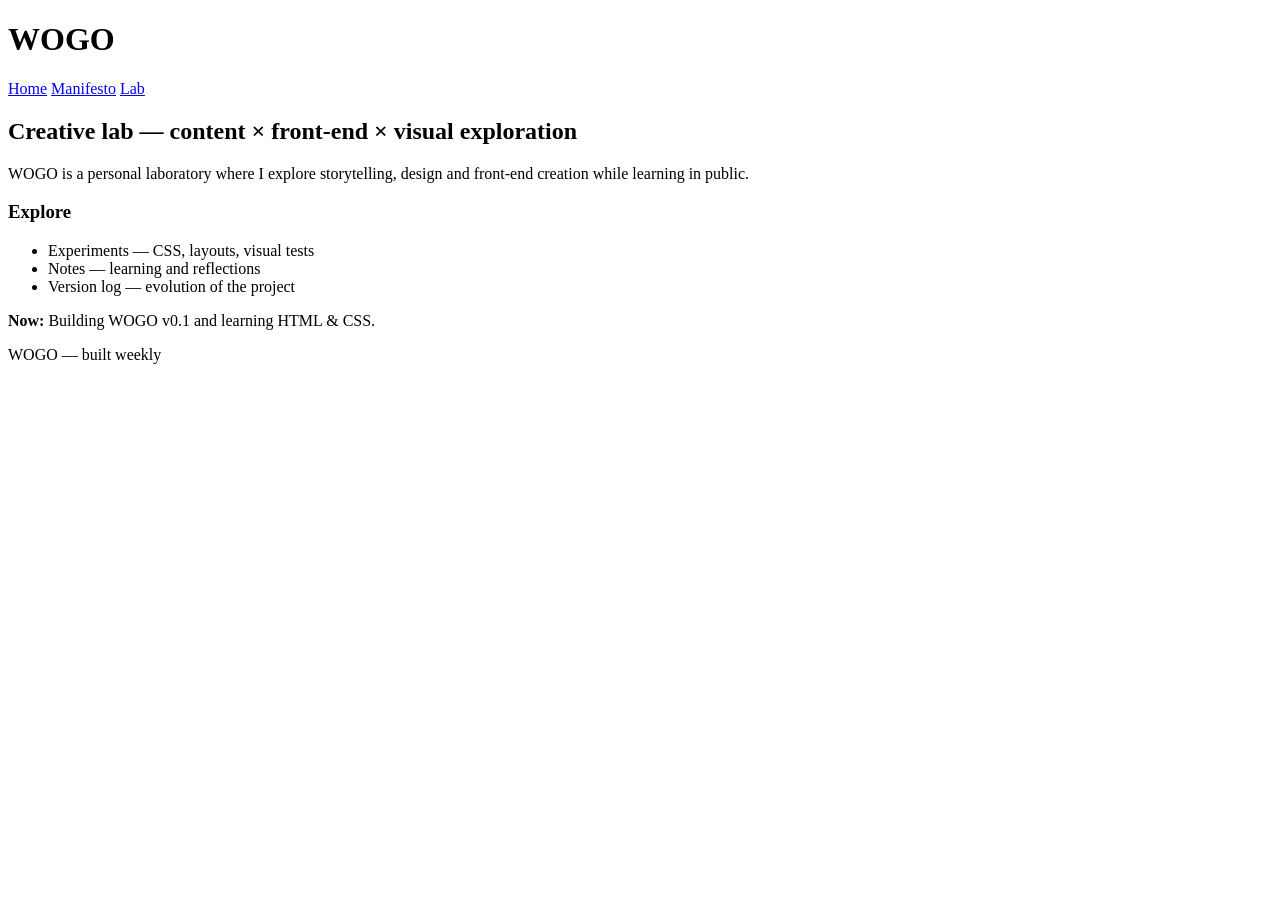
==== index.html @ f624f0df "Initial WOGO structure" ====
<!DOCTYPE html>
<html lang="en">
<head>
    <meta charset="UTF-8">
    <title>WOGO — Creative Lab</title>
    <link rel="stylesheet" href="css/style.css">
</head>
<body>

<header>
    <h1>WOGO</h1>
    <nav>
        <a href="index.html">Home</a>
        <a href="manifesto.html">Manifesto</a>
        <a href="lab.html">Lab</a>
    </nav>
</header>

<main>

<section>
    <h2>Creative lab — content × front-end × visual exploration</h2>
    <p>
        WOGO is a personal laboratory where I explore storytelling,
        design and front-end creation while learning in public.
    </p>
</section>

<section>
    <h3>Explore</h3>
    <ul>
        <li>Experiments — CSS, layouts, visual tests</li>
        <li>Notes — learning and reflections</li>
        <li>Version log — evolution of the project</li>
    </ul>
</section>

<section>
    <p><strong>Now:</strong> Building WOGO v0.1 and learning HTML & CSS.</p>
</section>

</main>

<footer>
    <p>WOGO — built weekly</p>
</footer>

</body>
</html>
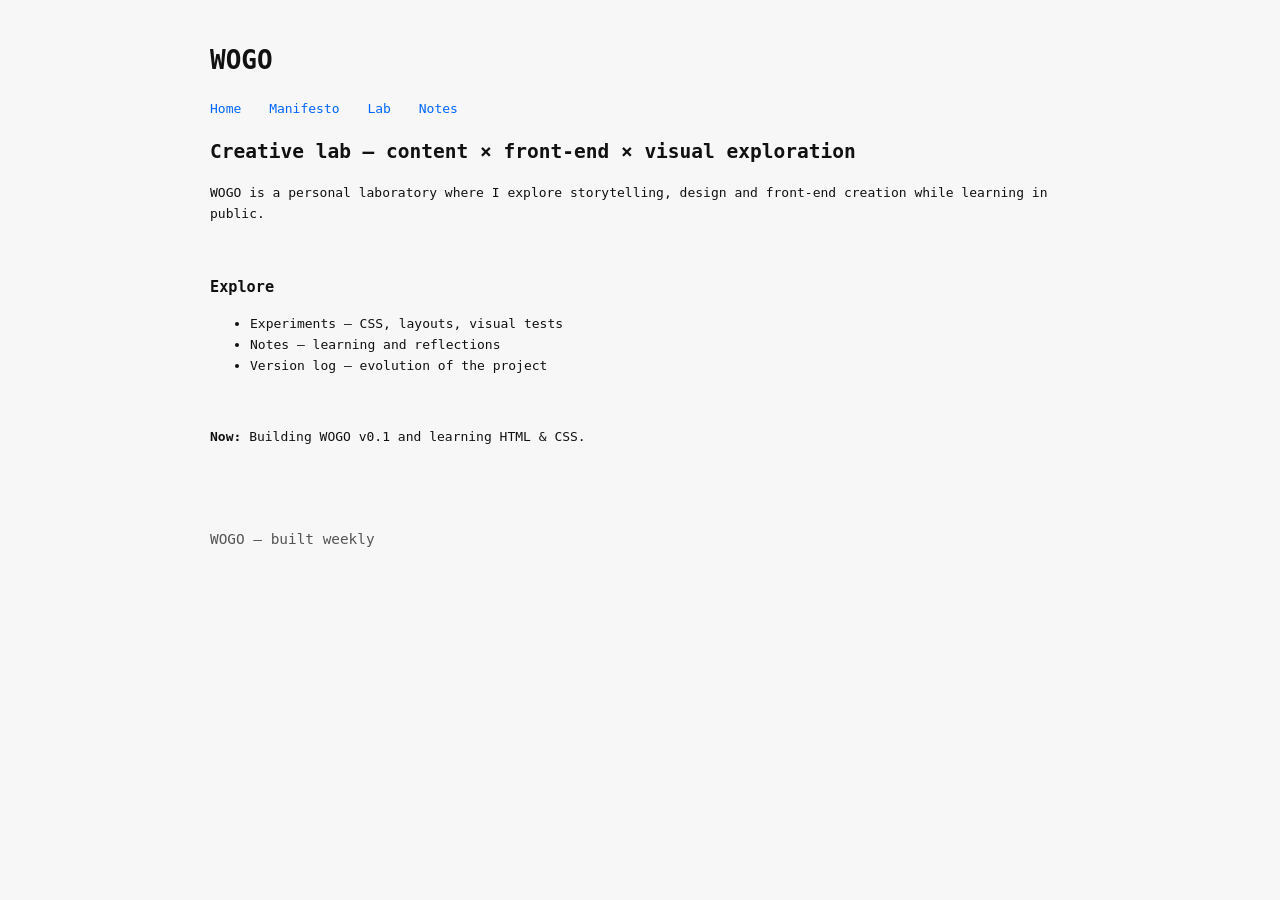
==== commit 6f5032c8: "Create Notes page and drawer layout" ====
--- a/index.html
+++ b/index.html
@@ -13,6 +13,7 @@
         <a href="index.html">Home</a>
         <a href="manifesto.html">Manifesto</a>
         <a href="lab.html">Lab</a>
+        <a href="notes.html">Notes</a>
     </nav>
 </header>
 
--- a/css/style.css
+++ b/css/style.css
@@ -0,0 +1,96 @@
+/* Base */
+body {
+    background-color: #f7f7f7;
+    color: #111;
+    font-family: monospace;
+    max-width: 860px;
+    margin: 40px auto;
+    line-height: 1.6;
+    padding: 0 20px;
+}
+
+/* Links */
+a {
+    color: #0066ff;
+    text-decoration: none;
+}
+
+a:hover {
+    text-decoration: underline;
+}
+
+/* Navigation spacing */
+nav a {
+    margin-right: 20px;
+}
+
+/* Buttons */
+button,
+.btn {
+    background-color: #f7f7f7;
+    color: #0066ff;
+    border: 1px solid #0066ff;
+    padding: 10px 18px;
+    font-family: monospace;
+    cursor: pointer;
+    transition: all 0.25s ease;
+}
+
+/* Hover gradient */
+button:hover,
+.btn:hover {
+    color: white;
+    background: linear-gradient(90deg, #0066ff, #4da3ff);
+    border-color: #0066ff;
+}
+
+/* Simple sections spacing */
+section {
+    margin-bottom: 50px;
+}
+
+/* Footer */
+footer {
+    margin-top: 80px;
+    font-size: 0.9rem;
+    opacity: 0.7;
+}
+
+
+/*CSS Notes TIROIR*/
+
+/* La pile */
+.note{
+  border:1px solid var(--line);
+  border-radius:var(--r);
+  background:rgba(255,255,255,.10);
+  overflow:hidden;
+
+  /* effet “fiches qui se recouvrent” */
+  margin-top: calc(var(--tab) * -0.55);
+  position:relative;
+}
+.note:first-child{ margin-top:0; }
+
+/* L’onglet (titre visible) */
+.note > summary{
+  height:var(--tab);
+  display:flex;
+  align-items:center;
+  justify-content:space-between;
+  padding:0 0px;
+  cursor:pointer;
+
+  border-bottom:1px solid var(--line);
+  background:rgba(255,255,255,.06);
+}
+
+/* enlève le triangle par défaut */
+.note > summary::-webkit-details-marker{ display:none; }
+.note > summary::marker{ content:""; }
+
+/* Le contenu */
+.note .note-body{ padding:16px 0px; line-height:1.6; }
+
+/* La note ouverte passe au-dessus */
+.note[open]{ z-index:2; }
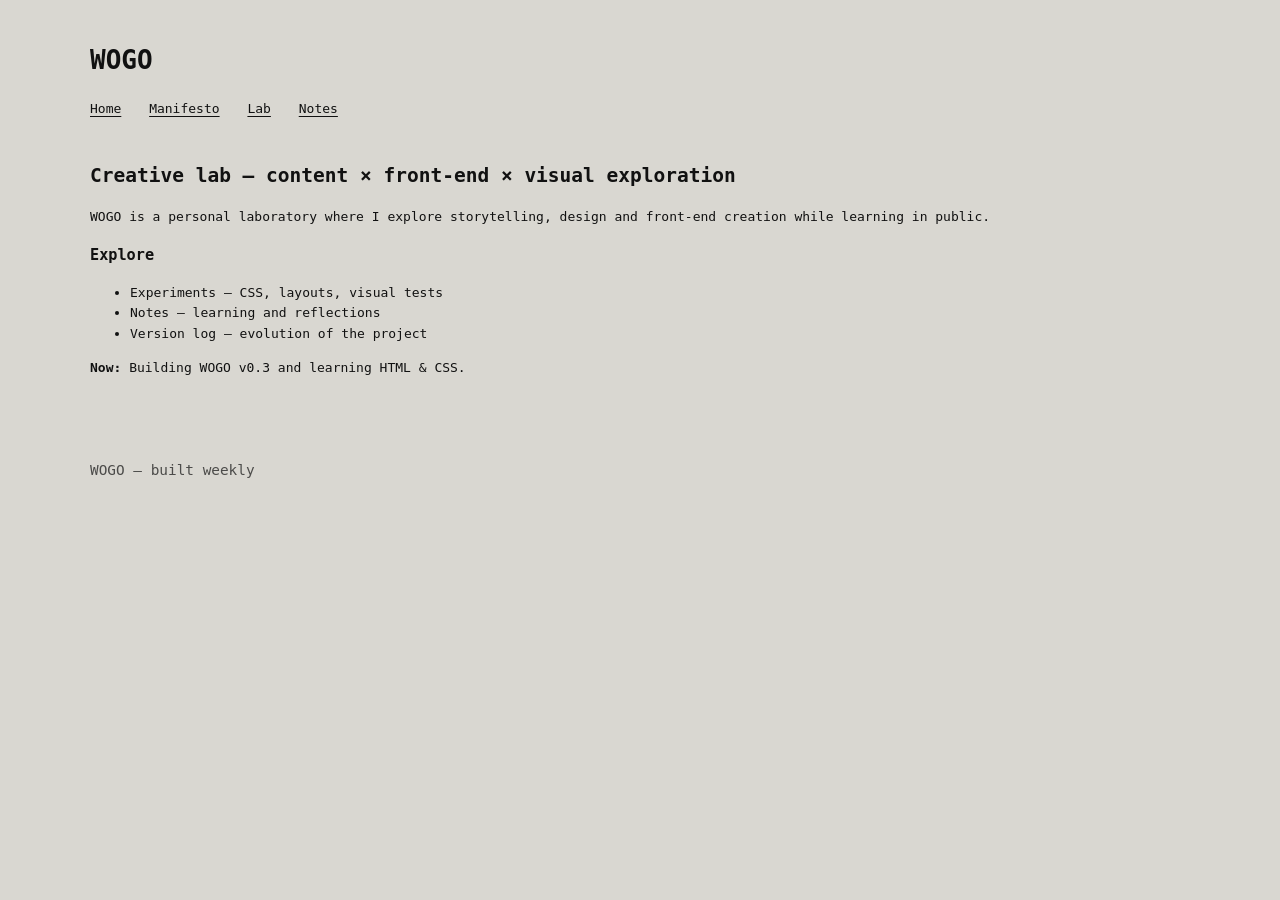
==== commit 7864b6a6: "Update layout notes + alignment concept" ====
--- a/index.html
+++ b/index.html
@@ -9,7 +9,7 @@
 
 <header>
     <h1>WOGO</h1>
-    <nav>
+    <nav class="navbar">
         <a href="index.html">Home</a>
         <a href="manifesto.html">Manifesto</a>
         <a href="lab.html">Lab</a>
@@ -37,7 +37,7 @@
 </section>
 
 <section>
-    <p><strong>Now:</strong> Building WOGO v0.1 and learning HTML & CSS.</p>
+    <p><strong>Now:</strong> Building WOGO v0.3 and learning HTML & CSS.</p>
 </section>
 
 </main>
--- a/css/style.css
+++ b/css/style.css
@@ -1,96 +1,141 @@
-/* Base */
-body {
-    background-color: #f7f7f7;
-    color: #111;
-    font-family: monospace;
-    max-width: 860px;
-    margin: 40px auto;
-    line-height: 1.6;
-    padding: 0 20px;
+:root{
+  --bg: #d9d7d1;
+  --ink: #111;
+  --line: rgba(0,0,0,.35);
+  --tab: 52px;
+  --r: 10px;
+  --pad: 18px;
 }
 
-/* Links */
-a {
-    color: #0066ff;
-    text-decoration: none;
+/* Base */
+body{
+  background: var(--bg);
+  color: var(--ink);
+  font-family: monospace;
+  margin: 0;
+  line-height: 1.6;
 }
 
-a:hover {
-    text-decoration: underline;
+/* Layout global */
+header, main, footer{
+  max-width: 1100px;
+  margin: 40px auto;
+  padding: 0 20px;
 }
 
-/* Navigation spacing */
-nav a {
-    margin-right: 20px;
-}
+/* Nav */
+nav a{ margin-right: 20px; }
 
-/* Buttons */
-button,
-.btn {
-    background-color: #f7f7f7;
-    color: #0066ff;
-    border: 1px solid #0066ff;
-    padding: 10px 18px;
-    font-family: monospace;
-    cursor: pointer;
-    transition: all 0.25s ease;
-}
-
-/* Hover gradient */
-button:hover,
-.btn:hover {
-    color: white;
-    background: linear-gradient(90deg, #0066ff, #4da3ff);
-    border-color: #0066ff;
-}
-
-/* Simple sections spacing */
-section {
-    margin-bottom: 50px;
+/* Links */
+a{
+  color: inherit;
+  text-decoration: underline;
+  text-underline-offset: 3px;
 }
 
 /* Footer */
-footer {
-    margin-top: 80px;
-    font-size: 0.9rem;
-    opacity: 0.7;
+footer{
+  margin-top: 80px;
+  font-size: 0.9rem;
+  opacity: 0.7;
 }
 
+/* ===== Notes — grille ===== */
 
-/*CSS Notes TIROIR*/
-
-/* La pile */
-.note{
-  border:1px solid var(--line);
-  border-radius:var(--r);
-  background:rgba(255,255,255,.10);
-  overflow:hidden;
-
-  /* effet “fiches qui se recouvrent” */
-  margin-top: calc(var(--tab) * -0.55);
-  position:relative;
-}
-.note:first-child{ margin-top:0; }
-
-/* L’onglet (titre visible) */
-.note > summary{
-  height:var(--tab);
-  display:flex;
-  align-items:center;
-  justify-content:space-between;
-  padding:0 0px;
-  cursor:pointer;
-
-  border-bottom:1px solid var(--line);
-  background:rgba(255,255,255,.06);
+.page-notes{
+  display: grid;
+  grid-template-columns: 220px 1fr;
+  gap: 24px;
+  border-top: 1px solid var(--line);
+  padding-top: 18px;
 }
 
-/* enlève le triangle par défaut */
+.page-notes h2{
+  grid-column: 1 / -1;
+  margin: 0 0 8px;
+}
+
+.page-notes > p{
+  grid-column: 1 / 2;
+  margin: 0;
+  opacity: .8;
+}
+
+.notes-stack{
+  grid-column: 2 / 3;
+  margin: 0;
+}
+
+/* ===== Notes — tiroir propre ===== */
+
+.note{
+  border-bottom: 1px solid var(--line);
+  background: transparent;
+  overflow: hidden;
+}
+
+/* Ligne du haut pour la première note */
+.note:first-child{
+  border-top: 1px solid var(--line);
+}
+
+/* Onglet */
+.note > summary{
+  display: flex;
+  align-items: center;
+  padding: 0 var(--pad);
+  height: var(--tab);
+  cursor: pointer;
+}
+
+/* Titre prend toute la place dispo */
+.note-title{
+  flex: 1;
+}
+
+/* Meta aligné à droite */
+.note-meta{
+  margin-left: auto;
+  opacity: .6;
+  font-size: .9em;
+}
+
+/* Petite barre verticale */
+.note-meta::after{
+  content: "|";
+  margin: 0 12px;
+  opacity: .4;
+}
+
+/* Plus complètement à droite */
+.note-toggle::after{
+  content: "+";
+  font-size: 1.8rem;
+}
+
+.note[open] .note-toggle::after{
+  content: "−";
+}
+
+.note[open] .note-toggle::after{
+  content: "−";
+}
+
+/* Supprimer le triangle natif */
 .note > summary::-webkit-details-marker{ display:none; }
 .note > summary::marker{ content:""; }
 
-/* Le contenu */
-.note .note-body{ padding:16px 0px; line-height:1.6; }
+/* Fermée = seulement l'onglet visible */
+.note:not([open]){
+  height: var(--tab);
+}
 
-/* La note ouverte passe au-dessus */
-.note[open]{ z-index:2; }
+/* Évite la double ligne quand fermé */
+.note:not([open]) > summary{
+  border-bottom: 0;
+}
+
+/* Contenu */
+.note .note-body{
+  padding: 16px var(--pad) 22px;
+}
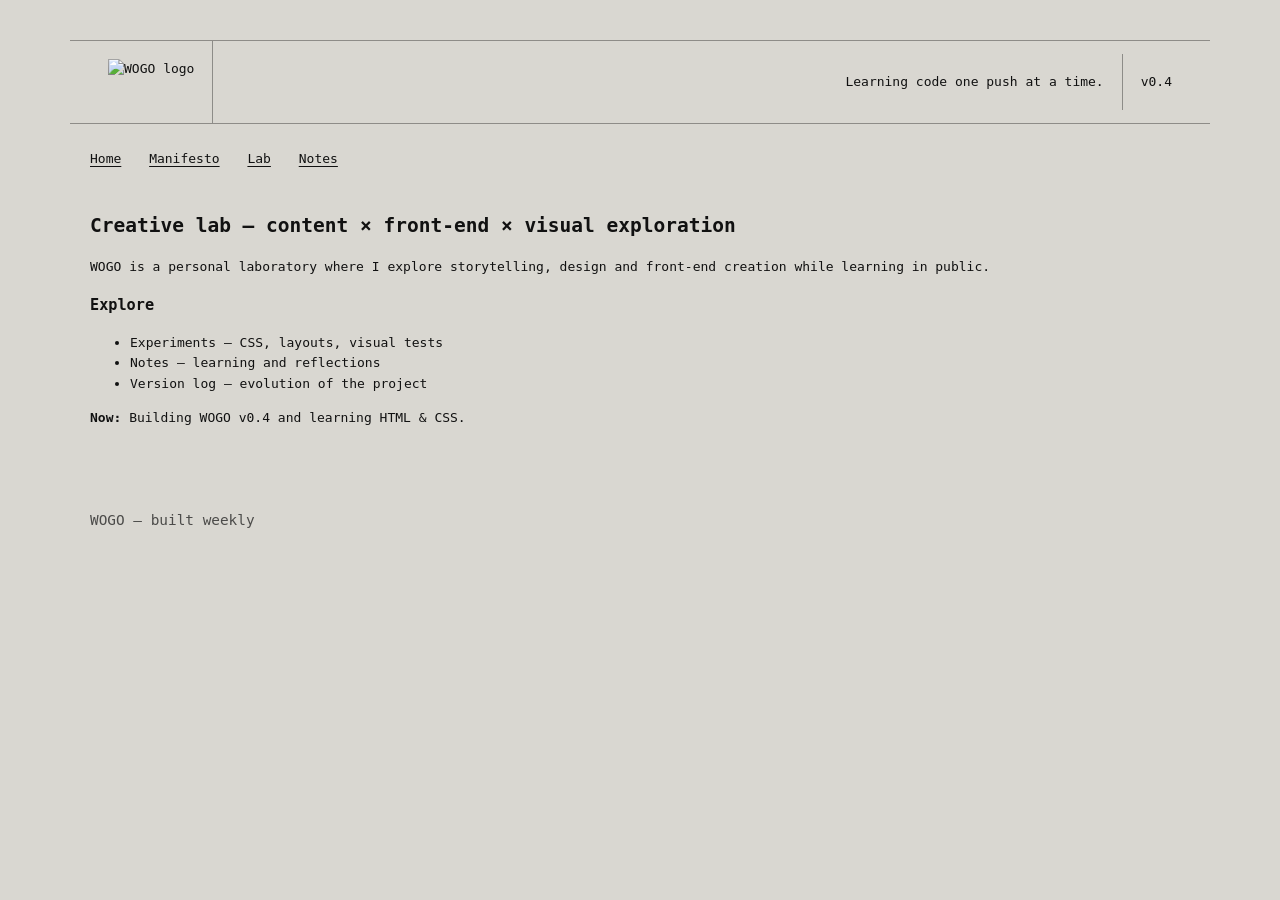
==== commit 7e09fce8: "WOGO v0.4 – Header" ====
--- a/index.html
+++ b/index.html
@@ -7,15 +7,23 @@
 </head>
 <body>
 
-<header>
-    <h1>WOGO</h1>
-    <nav class="navbar">
+<header class="site-header">
+    <div class="header-col header-logo">
+        <img src="assets/logo-wogo.svg" alt="WOGO logo">
+    </div>
+    <div class="header-col header-tagline">
+        <p>Learning code one push at a time.</p>
+    </div>
+    <div class="header-col header-version">
+        <span>v0.4</span>   
+</header>
+
+ <nav class="navbar">
         <a href="index.html">Home</a>
         <a href="manifesto.html">Manifesto</a>
         <a href="lab.html">Lab</a>
         <a href="notes.html">Notes</a>
-    </nav>
-</header>
+</nav>
 
 <main>
 
@@ -37,7 +45,7 @@
 </section>
 
 <section>
-    <p><strong>Now:</strong> Building WOGO v0.3 and learning HTML & CSS.</p>
+    <p><strong>Now:</strong> Building WOGO v0.4 and learning HTML & CSS.</p>
 </section>
 
 </main>
--- a/css/style.css
+++ b/css/style.css
@@ -2,9 +2,11 @@
   --bg: #d9d7d1;
   --ink: #111;
   --line: rgba(0,0,0,.35);
+  --stroke: 1px;
   --tab: 52px;
   --r: 10px;
   --pad: 18px;
+  --gutter: 20px;
 }
 
 /* Base */
@@ -17,14 +19,65 @@
 }
 
 /* Layout global */
-header, main, footer{
+main, footer{
   max-width: 1100px;
   margin: 40px auto;
   padding: 0 20px;
 }
 
+/* Header layout */
+.site-header,
+.site-nav{
+  max-width: 1100px;
+  margin: 40px auto 0;
+  padding: 0 20px;
+}
+
+/* Header */
+.site-header{
+  display: grid;
+  grid-template-columns: auto 1fr auto;
+  align-items: center;
+
+  border-top: var(--stroke) solid var(--line);
+  border-bottom: var(--stroke) solid var(--line)
+}
+
+.header-col{
+  padding: 18px; /* ou var(--pad) si tu veux */
+}
+
+.header-col:not(:last-child){
+  border-right: var(--stroke) solid var(--line);
+}
+
+.header-logo img{
+  height: 46px;
+  display: block;
+}
+
+.header-tagline{
+  text-align: right;
+}
+
+.header-tagline p{
+  margin: 0;
+}
+
+.header-version{
+  text-align: right;
+}
+
 /* Nav */
-nav a{ margin-right: 20px; }
+.navbar{
+  max-width: 1100px;
+  margin: 25px auto 0;
+  padding: 0 20px;
+}
+
+.navbar a{
+  margin-right: 20px;
+}
 
 /* Links */
 a{
@@ -46,7 +99,7 @@
   display: grid;
   grid-template-columns: 220px 1fr;
   gap: 24px;
-  border-top: 1px solid var(--line);
+  border-top: var(--stroke) solid var(--line);
   padding-top: 18px;
 }
 
@@ -69,14 +122,21 @@
 /* ===== Notes — tiroir propre ===== */
 
 .note{
-  border-bottom: 1px solid var(--line);
+  border-bottom: var(--stroke) solid var(--line);
   background: transparent;
   overflow: hidden;
+
+  /* étire la ligne jusqu’au bord droit du container */
+  padding-right: var(--gutter);
+  margin-right: calc(-1 * var(--gutter));
 }
 
 /* Ligne du haut pour la première note */
 .note:first-child{
-  border-top: 1px solid var(--line);
+  border-top: var(--stroke) solid var(--line);
+
+  padding-right: var(--gutter);
+  margin-right: calc(-1 * var(--gutter));
 }
 
 /* Onglet */
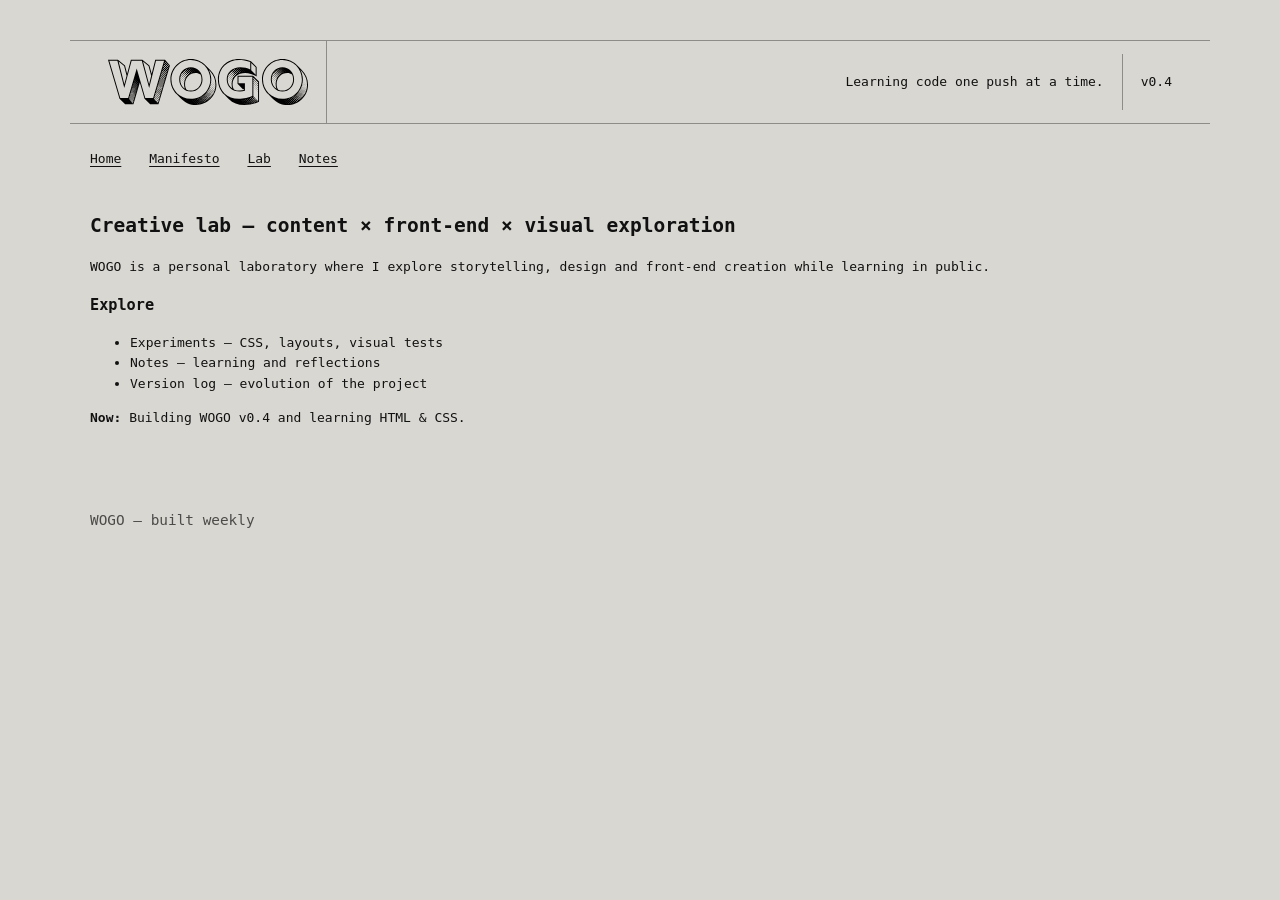
==== commit cca5ad69: "Fix logo path case" ====
--- a/index.html
+++ b/index.html
@@ -9,7 +9,7 @@
 
 <header class="site-header">
     <div class="header-col header-logo">
-        <img src="assets/logo-wogo.svg" alt="WOGO logo">
+        <img src="Assets/logo-wogo.svg" alt="WOGO logo">
     </div>
     <div class="header-col header-tagline">
         <p>Learning code one push at a time.</p>
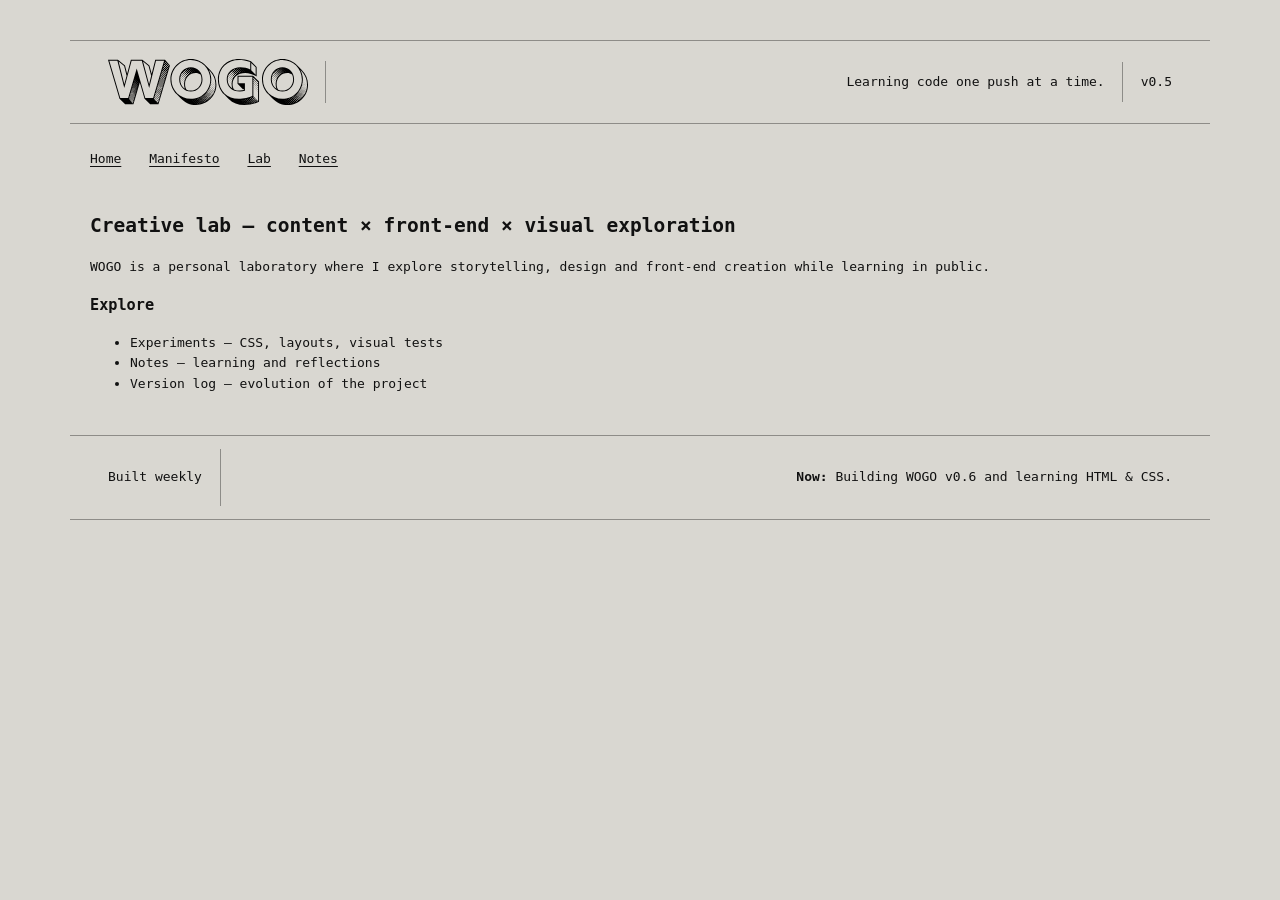
==== commit 3045b5e3: "0.5 Footer" ====
--- a/index.html
+++ b/index.html
@@ -7,25 +7,28 @@
 </head>
 <body>
 
-<header class="site-header">
+<header class="site-header container">
     <div class="header-col header-logo">
         <img src="Assets/logo-wogo.svg" alt="WOGO logo">
     </div>
+
     <div class="header-col header-tagline">
         <p>Learning code one push at a time.</p>
     </div>
+
     <div class="header-col header-version">
-        <span>v0.4</span>   
+        <span>v0.5</span>
+    </div>
 </header>
 
- <nav class="navbar">
+ <nav class="navbar container">
         <a href="index.html">Home</a>
         <a href="manifesto.html">Manifesto</a>
         <a href="lab.html">Lab</a>
         <a href="notes.html">Notes</a>
 </nav>
 
-<main>
+<main class="container">
 
 <section>
     <h2>Creative lab — content × front-end × visual exploration</h2>
@@ -44,14 +47,15 @@
     </ul>
 </section>
 
-<section>
-    <p><strong>Now:</strong> Building WOGO v0.4 and learning HTML & CSS.</p>
-</section>
-
 </main>
 
-<footer>
-    <p>WOGO — built weekly</p>
+<footer class="site-footer container">
+    <div class="footer-col footer-tagline">
+        <span>Built weekly</span>
+    </div>
+    <div class="footer-col footer-update">
+        <p><strong>Now:</strong> Building WOGO v0.6 and learning HTML & CSS.</p>
+    </div>
 </footer>
 
 </body>
--- a/css/style.css
+++ b/css/style.css
@@ -3,13 +3,25 @@
   --ink: #111;
   --line: rgba(0,0,0,.35);
   --stroke: 1px;
+
   --tab: 52px;
   --r: 10px;
   --pad: 18px;
   --gutter: 20px;
-}
-
-/* Base */
+
+  /* Layout */
+  --container: 1100px;
+  --space-lg: 40px;
+  --space-md: 25px;
+
+  /* Header separators */
+  --header-gap: 6px;
+  --header-gap-1: 20px;
+  --header-gap-2: 8px;
+}
+
+/* ================= BASE ================= */
+
 body{
   background: var(--bg);
   color: var(--ink);
@@ -18,80 +30,122 @@
   line-height: 1.6;
 }
 
-/* Layout global */
-main, footer{
-  max-width: 1100px;
-  margin: 40px auto;
-  padding: 0 20px;
-}
-
-/* Header layout */
-.site-header,
-.site-nav{
-  max-width: 1100px;
-  margin: 40px auto 0;
-  padding: 0 20px;
-}
-
-/* Header */
-.site-header{
-  display: grid;
-  grid-template-columns: auto 1fr auto;
-  align-items: center;
-
-  border-top: var(--stroke) solid var(--line);
-  border-bottom: var(--stroke) solid var(--line)
-}
-
-.header-col{
-  padding: 18px; /* ou var(--pad) si tu veux */
-}
-
-.header-col:not(:last-child){
-  border-right: var(--stroke) solid var(--line);
-}
-
-.header-logo img{
-  height: 46px;
-  display: block;
-}
-
-.header-tagline{
-  text-align: right;
-}
-
-.header-tagline p{
-  margin: 0;
-}
-
-.header-version{
-  text-align: right;
-}
-
-/* Nav */
-.navbar{
-  max-width: 1100px;
-  margin: 25px auto 0;
-  padding: 0 20px;
-}
-
-.navbar a{
-  margin-right: 20px;
-}
-
-/* Links */
 a{
   color: inherit;
   text-decoration: underline;
   text-underline-offset: 3px;
 }
 
-/* Footer */
-footer{
-  margin-top: 80px;
-  font-size: 0.9rem;
-  opacity: 0.7;
-}
+/* ================= CONTAINER ================= */
+
+.container{
+  max-width: var(--container);
+  margin-left: auto;
+  margin-right: auto;
+  padding: 0 20px;
+}
+
+/* ================= SPACING (marges) ================= */
+
+.site-header{ margin-top: var(--space-lg); }
+.navbar{ margin-top: var(--space-md); }
+main{ margin: var(--space-lg) auto; }
+.site-footer{ margin-top: var(--space-lg); }
+
+/* ================= HEADER + FOOTER (structure commune) ================= */
+
+.site-header,
+.site-footer{
+  display: grid;
+  grid-template-columns: auto 1fr auto;
+  align-items: center;
+  border-top: var(--stroke) solid var(--line);
+  border-bottom: var(--stroke) solid var(--line);
+}
+
+.header-col,
+.footer-col{
+  padding: var(--pad);
+}
+
+/* ================= HEADER (séparateurs coupés) ================= */
+
+.header-col{
+  position: relative;
+}
+
+/* on enlève le border vertical dans le header */
+.site-header .header-col:not(:last-child){
+  border-right: 0;
+}
+
+/* séparateur vertical "coupé" */
+.site-header .header-col:not(:last-child)::after{
+  content: "";
+  position: absolute;
+  right: 0;
+  top: var(--header-gap);
+  bottom: var(--header-gap);
+  width: var(--stroke);
+  background: var(--line);
+}
+
+/* réglages par séparateur */
+.site-header .header-col:nth-child(1)::after{
+  top: var(--header-gap-1);
+  bottom: var(--header-gap-1);
+}
+
+.site-header .header-col:nth-child(2)::after{
+  top: var(--header-gap-2);
+  bottom: var(--header-gap-2);
+}
+
+/* logo */
+.header-logo{
+  display: flex;
+  align-items: center;
+  justify-content: center;
+}
+
+.header-logo img{
+  height: 46px;
+  display: block;
+}
+
+/* textes */
+.header-tagline,
+.header-version{
+  text-align: right;
+}
+
+.header-tagline p{
+  margin: 0;
+}
+
+/* ================= NAV ================= */
+
+.navbar a{
+  margin-right: 20px;
+}
+
+/* ================= FOOTER ================= */
+
+.footer-col:not(:last-child){
+  border-right: var(--stroke) solid var(--line);
+}
+
+.footer-tagline{
+  text-align: left;
+}
+
+.footer-update{
+  text-align: right;
+}
+
+/* ===================================================================== */
+/* ======================= Notes — NE PAS TOUCHER ======================= */
+/* ===================================================================== */
 
 /* ===== Notes — grille ===== */
 
@@ -177,10 +231,6 @@
   content: "−";
 }
 
-.note[open] .note-toggle::after{
-  content: "−";
-}
-
 /* Supprimer le triangle natif */
 .note > summary::-webkit-details-marker{ display:none; }
 .note > summary::marker{ content:""; }
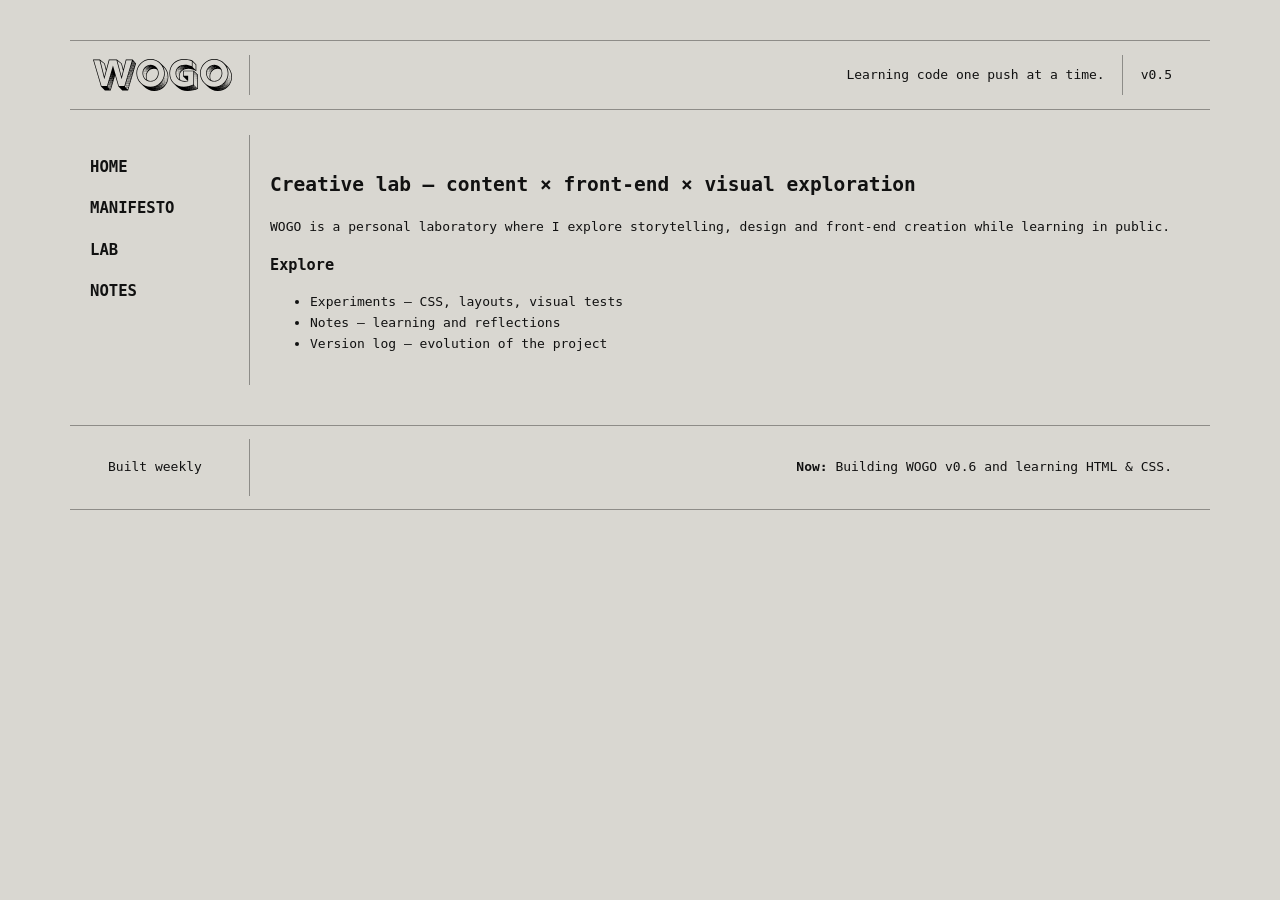
==== commit bf01ebd3: "Menu Sidebar" ====
--- a/index.html
+++ b/index.html
@@ -2,6 +2,7 @@
 <html lang="en">
 <head>
     <meta charset="UTF-8">
+    <meta name="viewport" content="width=device-width, initial-scale=1">
     <title>WOGO — Creative Lab</title>
     <link rel="stylesheet" href="css/style.css">
 </head>
@@ -21,14 +22,16 @@
     </div>
 </header>
 
- <nav class="navbar container">
-        <a href="index.html">Home</a>
-        <a href="manifesto.html">Manifesto</a>
-        <a href="lab.html">Lab</a>
-        <a href="notes.html">Notes</a>
+<div class="layout container">
+
+<nav class="sidebar">
+    <a href="index.html">Home</a>
+    <a href="manifesto.html">Manifesto</a>
+    <a href="lab.html">Lab</a>
+    <a href="notes.html">Notes</a>
 </nav>
 
-<main class="container">
+<main>
 
 <section>
     <h2>Creative lab — content × front-end × visual exploration</h2>
@@ -49,6 +52,8 @@
 
 </main>
 
+</div>
+
 <footer class="site-footer container">
     <div class="footer-col footer-tagline">
         <span>Built weekly</span>
--- a/css/style.css
+++ b/css/style.css
@@ -5,18 +5,18 @@
   --stroke: 1px;
 
   --tab: 52px;
-  --r: 10px;
   --pad: 18px;
   --gutter: 20px;
 
   /* Layout */
   --container: 1100px;
+  --sidebar: 160px;
   --space-lg: 40px;
   --space-md: 25px;
 
   /* Header separators */
   --header-gap: 6px;
-  --header-gap-1: 20px;
+  --header-gap-1: 14px;
   --header-gap-2: 8px;
 }
 
@@ -42,22 +42,20 @@
   max-width: var(--container);
   margin-left: auto;
   margin-right: auto;
-  padding: 0 20px;
+  padding: 0 var(--gutter);
 }
 
 /* ================= SPACING (marges) ================= */
 
-.site-header{ margin-top: var(--space-lg); }
-.navbar{ margin-top: var(--space-md); }
-main{ margin: var(--space-lg) auto; }
-.site-footer{ margin-top: var(--space-lg); }
+.site-header{ margin-top: var(--space-lg); grid-template-columns: var(--sidebar) 1fr auto; }
+.layout{ margin-top: var(--space-md); margin-bottom: var(--space-lg); }
+.site-footer{ margin-top: var(--space-lg); grid-template-columns: var(--sidebar) 1fr; }
 
 /* ================= HEADER + FOOTER (structure commune) ================= */
 
 .site-header,
 .site-footer{
   display: grid;
-  grid-template-columns: auto 1fr auto;
   align-items: center;
   border-top: var(--stroke) solid var(--line);
   border-bottom: var(--stroke) solid var(--line);
@@ -105,12 +103,13 @@
 .header-logo{
   display: flex;
   align-items: center;
-  justify-content: center;
+  justify-content: flex-end;
 }
 
 .header-logo img{
-  height: 46px;
+  height: 32px;
   display: block;
+  margin: 0 auto;
 }
 
 /* textes */
@@ -123,10 +122,45 @@
   margin: 0;
 }
 
-/* ================= NAV ================= */
-
-.navbar a{
-  margin-right: 20px;
+/* ================= LAYOUT (sidebar + main) ================= */
+
+.layout{
+  display: grid;
+  grid-template-columns: var(--sidebar) 1fr;
+}
+
+/* ================= SIDEBAR (nav) ================= */
+
+.sidebar{
+  border-right: var(--stroke) solid var(--line);
+  padding: var(--pad) var(--pad) var(--pad) 0;
+  display: flex;
+  flex-direction: column;
+  gap: 14px;
+}
+
+.sidebar a{
+  display: block;
+  text-decoration: none;
+  font-size: 1.2em;
+  text-transform: uppercase;
+  font-weight: bold;
+}
+
+.sidebar a::after{
+  content: " ↗";
+  font-weight: 400;
+  font-size: 1.1em;
+  margin-left: 2px;
+  opacity: 0;
+}
+
+.sidebar a:hover::after{
+  opacity: 0.4;
+}
+
+.layout > main{
+  padding: var(--pad) 0 var(--pad) var(--gutter);
 }
 
 /* ================= FOOTER ================= */
@@ -153,7 +187,6 @@
   display: grid;
   grid-template-columns: 220px 1fr;
   gap: 24px;
-  border-top: var(--stroke) solid var(--line);
   padding-top: 18px;
 }
 
@@ -248,4 +281,62 @@
 /* Contenu */
 .note .note-body{
   padding: 16px var(--pad) 22px;
+}
+
+/* ================= RESPONSIVE — MOBILE ================= */
+
+@media (max-width: 600px) {
+
+  /* Header : logo + version uniquement, on masque le tagline */
+  .site-header{
+    grid-template-columns: auto 1fr;
+  }
+
+  .header-tagline{
+    display: none;
+  }
+
+  /* On supprime les séparateurs verticaux (logique 3 colonnes) */
+  .site-header .header-col::after{
+    display: none;
+  }
+
+  /* Sidebar : retour en horizontal au-dessus du contenu */
+  .layout{
+    grid-template-columns: 1fr;
+  }
+
+  .sidebar{
+    border-right: none;
+    border-bottom: var(--stroke) solid var(--line);
+    flex-direction: row;
+    flex-wrap: wrap;
+    gap: 8px;
+    padding: var(--pad) 0;
+  }
+
+  .layout > main{
+    padding: var(--pad) 0 0;
+  }
+
+  /* Footer : colonnes empilées */
+  .site-footer{
+    grid-template-columns: 1fr;
+  }
+
+  .footer-col:not(:last-child){
+    border-right: none;
+    border-bottom: var(--stroke) solid var(--line);
+  }
+
+  /* Notes : une seule colonne */
+  .page-notes{
+    grid-template-columns: 1fr;
+  }
+
+  .page-notes > p,
+  .notes-stack{
+    grid-column: 1 / -1;
+  }
+
 }
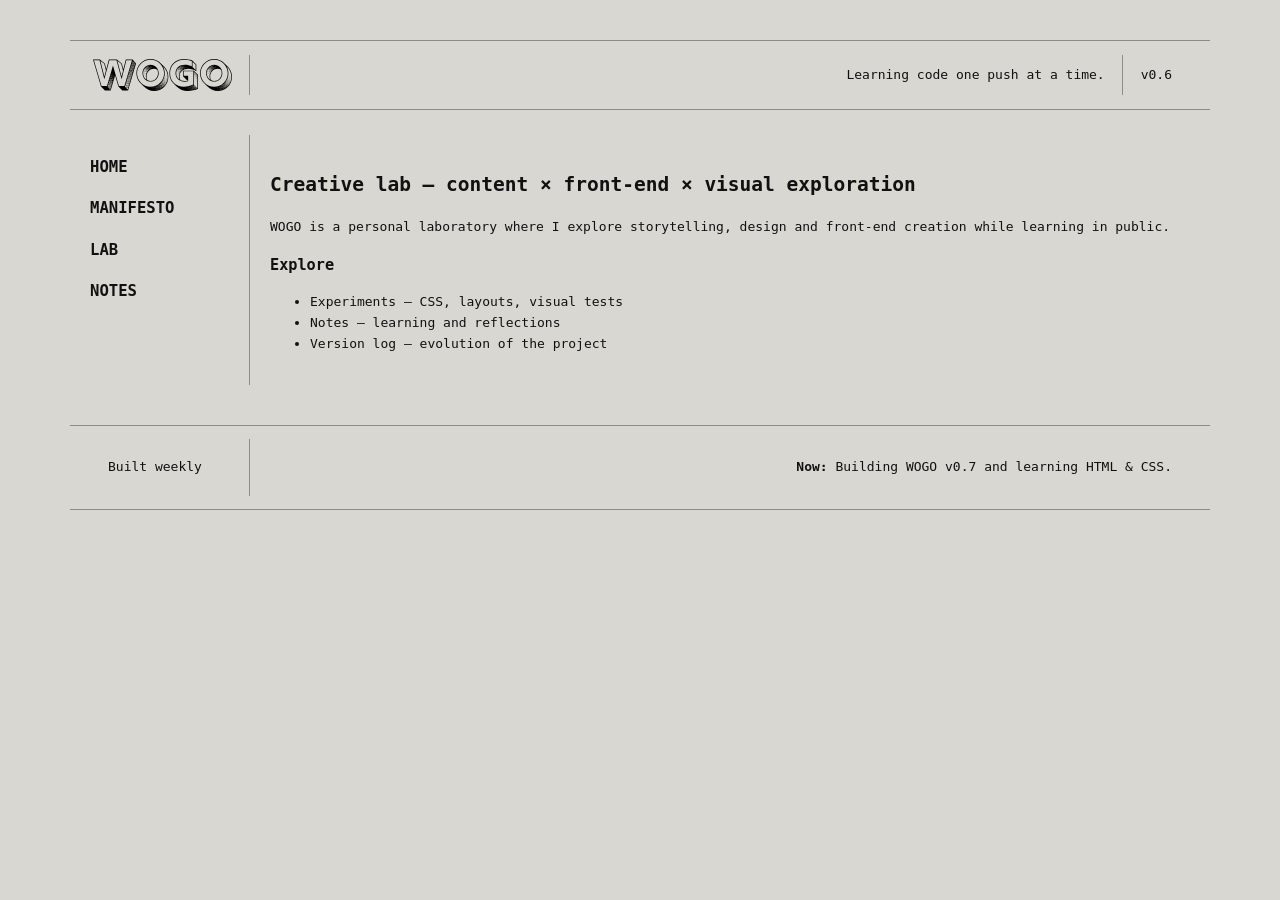
==== commit 68a5afec: "O.6" ====
--- a/index.html
+++ b/index.html
@@ -18,7 +18,7 @@
     </div>
 
     <div class="header-col header-version">
-        <span>v0.5</span>
+        <span>v0.6</span>
     </div>
 </header>
 
@@ -59,7 +59,7 @@
         <span>Built weekly</span>
     </div>
     <div class="footer-col footer-update">
-        <p><strong>Now:</strong> Building WOGO v0.6 and learning HTML & CSS.</p>
+        <p><strong>Now:</strong> Building WOGO v0.7 and learning HTML & CSS.</p>
     </div>
 </footer>
 
